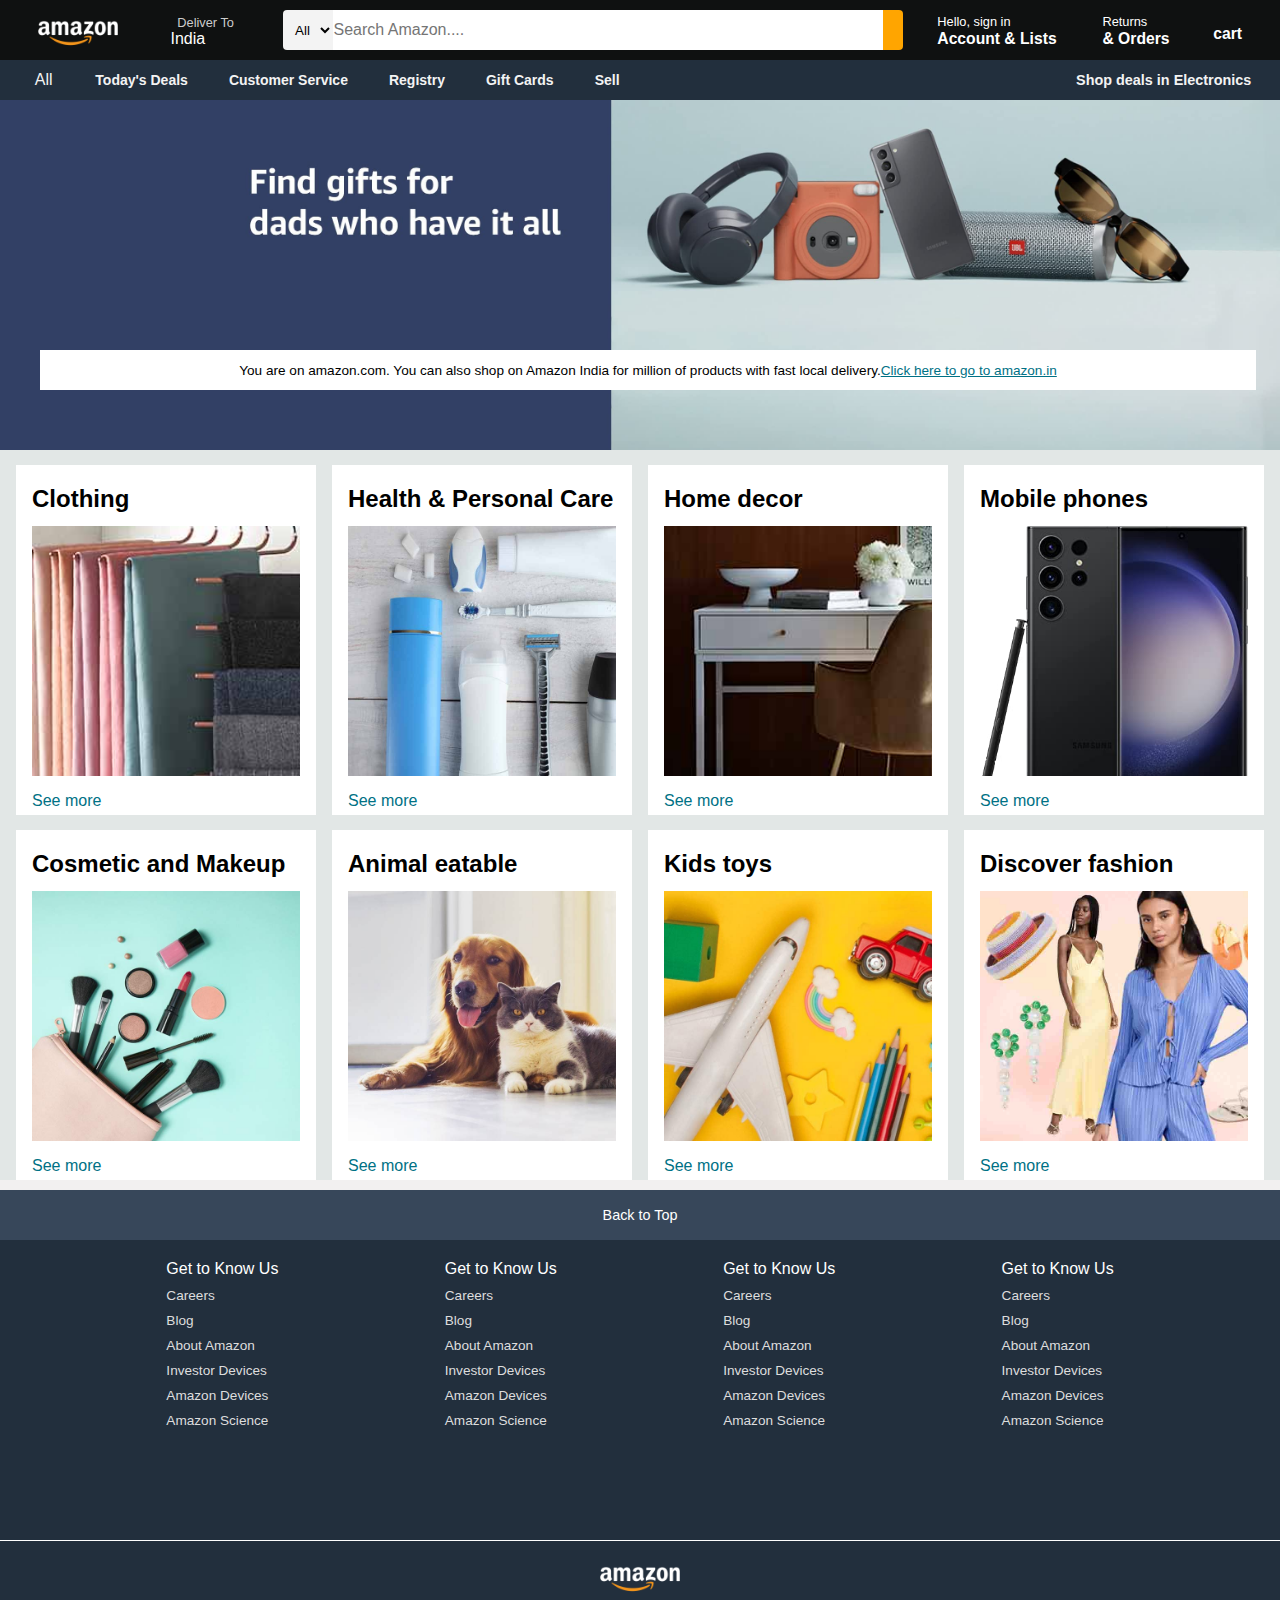
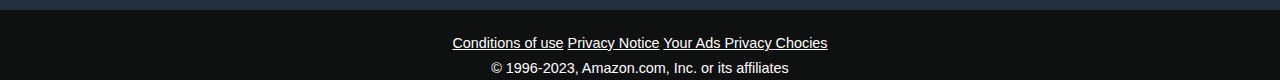
==== Amazon-clone/index.html @ 1f598649 "Project completed" ====
<!DOCTYPE html>
<html lang="en">
<head>
    <meta charset="UTF-8">
    <meta http-equiv="X-UA-Compatible" content="IE=edge">
    <meta name="viewport" content="width=device-width, initial-scale=1.0">
    <title>Amazon</title>
    <link rel="stylesheet" href="style.css">
    <link rel="stylesheet" href="https://cdnjs.cloudflare.com/ajax/libs/font-awesome/6.4.2/css/all.min.css" integrity="sha512-z3gLpd7yknf1YoNbCzqRKc4qyor8gaKU1qmn+CShxbuBusANI9QpRohGBreCFkKxLhei6S9CQXFEbbKuqLg0DA==" crossorigin="anonymous" referrerpolicy="no-referrer" />
    <!-- the above link is a also a style sheet which is stored in a cloud and from there we are using by the help of cdn[content delivery network] -->

</head>
<body>
    <header>    
        <!-- <h1>jai shree ram</h1> -->
    <div class="navbar">
        <div class="nav-logo border">
            <div class="logo">
            </div>
        </div>

        <div class="nav-address border">
            <p style="font-size: 0.8rem; color: #cccccc;">Deliver To</p>
            <div class="add-icon">
                <i class="fa-solid fa-location-dot"></i>
                <p style="font-size: 1rem; color: #ffffff;">India</p>
            </div>
        </div>
        
        <div class="nav-search">
            <select name="" class="search-select">
                <option value="">All</option>
            </select>
            <input type="search" placeholder="Search Amazon...." class="search-input">
            <div class="search-icon">
                <i class="fa-solid fa-magnifying-glass fa-beat-fade"></i> 
            </div>
        </div>

           <div class="nav-singin border">
            <div class="pp1">
                <p><span>Hello, sign in</span></p>
            <p class="nav-second">Account & Lists</p>
            </div>
            
            <div class="pp">
                <i class="fa-solid fa-caret-down fa-fade"></i>
            </div>
           
           </div> 

           <div class="nav-return border">
            <p><span>Returns</span></p>
            <p class="nav-second">& Orders</p>
           </div> 

           <div class="nav-cart border" >
            <i class="fa-solid fa-cart-shopping fa-bounce" style="color: #fcfcfc;"></i>
            cart
           </div>
    </div>

        <div class="panel ">
            <div class="panel-all border">
                <i class="fa-solid fa-bars"></i>  
               All 
            </div>
            <div class="panel-ops">
                <p class="border">Today's Deals</p>
                <p class="border">Customer Service</p>
                <p class="border"> Registry</p>
                <p class="border">Gift Cards</p>
                <p class="border">Sell</p>
            </div>
            <div class="panel-deals border">
                Shop deals in Electronics
            </div>
        </div>
    </header>
    
    <div class="hero-section">
        <div class="hero-msg">
            <p>You are on amazon.com. You can also shop on Amazon India for million of products with fast local delivery. </p>
            <a href="#">Click here to go to amazon.in</a>
        </div>
    </div>

        <div class="shop-section">
            <div class="box1 box">
                <div class="box-content">
                    <h2>Clothing</h2>
                <div class="box-img" style="background-image: url(./box1_image.jpg);">
                </div>
                <p>See more</p>
                </div>    
            </div>

            <div class="box2 box">
                <div class="box-content">
                    <h2>Health & Personal Care</h2>
                <div class="box-img" style="background-image: url(./box2_image.jpg);">
                </div>
                <p>See more</p>
                </div> 
            </div>
            <div class="box3 box">
                <div class="box-content">
                    <h2>Home decor</h2>
                <div class="box-img" style="background-image: url(./box3_image.jpg);">
                </div>
                <p>See more</p>
                </div> 
            </div>
            <div class="box4 box">
                <div class="box-content">
                    <h2>Mobile phones</h2>
                <div class="box-img" style="background-image: url(./box4_image.jpg);">
                </div>
                <p>See more</p>
                </div> 
            </div>

            <div class="box1 box">
                <div class="box-content">
                    <h2>Cosmetic and Makeup</h2>
                <div class="box-img" style="background-image: url(./box5_image.jpg);">
                </div>
                <p>See more</p>
                </div>    
            </div>

            <div class="box2 box">
                <div class="box-content">
                    <h2>Animal eatable</h2>
                <div class="box-img" style="background-image: url(./box6_image.jpg);">
                </div>
                <p>See more</p>
                </div> 
            </div>
            <div class="box3 box">
                <div class="box-content">
                    <h2>Kids toys</h2>
                <div class="box-img" style="background-image: url(./box7_image.jpg);">
                </div>
                <p>See more</p>
                </div> 
            </div>
            <div class="box4 box">
                <div class="box-content">
                    <h2>Discover fashion</h2>
                <div class="box-img" style="background-image: url(./box8_image.jpg);">
                </div>
                <p>See more</p>
                </div> 
            </div>
        </div>

<footer>
    <div class="foot-panel1">
        Back to Top 
    </div>

    <div class="foot-panel2">
        <ul>
            <p>Get to Know Us</p>
            <a href="#">Careers</a>
            <a href="#">Blog</a>
            <a href="#">About Amazon</a>
            <a href="#">Investor Devices</a>
            <a href="#">Amazon Devices</a>
            <a href="#">Amazon Science</a>
        </ul>
        <ul>
            <p>Get to Know Us</p>
            <a href="#">Careers</a>
            <a href="#">Blog</a>
            <a href="#">About Amazon</a>
            <a href="#">Investor Devices</a>
            <a href="#">Amazon Devices</a>
            <a href="#">Amazon Science</a>
        </ul>
        <ul>
            <p>Get to Know Us</p>
            <a href="#">Careers</a>
            <a href="#">Blog</a>
            <a href="#">About Amazon</a>
            <a href="#">Investor Devices</a>
            <a href="#">Amazon Devices</a>
            <a href="#">Amazon Science</a>
        </ul>
        <ul>
            <p>Get to Know Us</p>
            <a href="#">Careers</a>
            <a href="#">Blog</a>
            <a href="#">About Amazon</a>
            <a href="#">Investor Devices</a>
            <a href="#">Amazon Devices</a>
            <a href="#">Amazon Science</a>
        </ul>
    </div>

    <div class="foot-panel3">
        <div class="logo"></div>
    </div>

    <div class="foot-panel4">
        <div class="pages">
            <a href="">Conditions of use</a>
            <a href="">Privacy Notice</a>
            <a href="">Your Ads Privacy Chocies</a>
        </div>
        <div class="copyright">
            © 1996-2023, Amazon.com, Inc. or its affiliates
        </div>
    </div>
</footer>
</body>
</html>
---- Amazon-clone/style.css ----
*{
    margin: 0;
    padding: 0;
    box-sizing: border-box;
    font-family: Arial;

}
body{
    background-color: rgba(240, 238, 238, 0.882);
}
.navbar{
    height: 60px;
    /* min-height: 60px; */
    background-color: #0f1111;
    color: white;
    display: flex;
    align-items: center;
    /* flex-wrap: wrap; */
    /* flex-direction: column; */
    /* padding: 5px ; */
    justify-content: space-evenly;
}
.nav-logo{
    width: 100px;
    height: 50px;
    /* background-color: white; */
    /* margin-left: 10px; */
    
}
.logo{
    background-image: url(./amazon_logo.png);
    background-size: cover;
    width: 100%;
    height: 50px;
}
.border:hover{
    border: 1.5px solid  white ;
    /* color: white; */
}
.add-icon{
    display: flex;
    /* justify-content: space-evenly; */
    gap: 0.3rem;
}
.nav-address{
    display: flex;
    flex-direction: column;
    padding: 10px;
    height: 50px;
    width: 100px;
}
.nav-address p{
    text-align: center;
    /* margin-left: 8px; */
}

.nav-search{
    display: flex;
    border-radius: 4px;
    width: 620px;
    height: 40px;
}
.nav-search:hover{
    border: 3.5px solid orange;
}
.search-input{
    width: 550px;
    font-size:1rem ;
    border: none;
}
.search-icon{
    display: flex;
    background-color: orange;
    border-top-right-radius: 4px;
    border-bottom-right-radius: 4px;
    justify-content: center;
    align-items: center;
    /* margin-left: 0px; */
    padding: 10px;
    font-size: 1.2rem;
    color: black;
}
.search-select{
    background-color: #f3f3f3;
    width: 50px;
    text-align: center;
    /* border-radius: 4px; */
    border-top-left-radius: 4px;
    border-bottom-left-radius: 4px;
    border: none;       /* it wil remove the border of the select item */
}

span{
    font-size: 0.8rem;
}
.nav-second{
    font-size: 0.98rem;
    font-weight: bold;
}
.nav-singin{
    padding: 6px;
    display: flex;
}
.nav-return{
    padding: 6px;
}
.nav-cart i{
    font-size: 25px;
}
.nav-cart{
    padding: 10px;
    font-size: 0.98rem;
    font-weight: bold;
}
.pp{
    display: flex;
    /* text-align: end; */
    align-items: end;
    /* text-align: end; */
    /* justify-content:; */
    margin-left: 6px;
    margin-bottom: 3px;
}
/* pannel */
.panel{
    height: 40px;
    display: flex;
    justify-content: space-evenly;
    background-color: #222f3d;
    color:#f3f3f3;
    /* padding: 10px; */
    align-items: center;
}
.panel-ops{
    /* justify-content: space-between; */
    display: flex;
    width: 75%;
    font-size: 14px;
    /* margin-left: px; */
}
.panel-deals{
    font-size: 0.9rem;
    font-weight: bold;
}
.panel-all{
    padding: 6px;
    font-size: 1rem;
}
.panel-ops p{
    margin-right: 25px;
    padding: 8px;
    font-weight: 550;
}

/* -------------------HERO SECTION---------------------- */

.hero-section{
    background-image: url(./hero_image.jpg);
    background-size:cover;
    /* background-position-x:-100px; */
    
    /* width: 100%; */
    height: 350px;
    /* margin-right: 200px; */
    /* display: flex; */
    /* position: relative; */

}
.hero-msg{
    /* color: white; */
    background-color: white;
    height: 40px;
    padding: 10px;
    display: flex;
    justify-content: center;
    align-items: center;
    /* margin-top: 200px; */
    /* position: absolute; */
    position: absolute;
    width: 95%;
    top: 350px;
    left: 40px;
    font-size: 0.85rem;
}
.hero-msg a{
    font-size: 0.85rem;
    color: #007185;
}

.shop-section{
    display: flex;
    flex-wrap: wrap;
    justify-content: space-evenly;
    background-color: #e2e7e6 ;
    /* backdrop-filter: blur(1000px); */

}
.box{
    /* border: 2px solid white; */
    background-color: white;
    margin-top:15px ;
    /* position: relative; */
    /* top: -40px; */
    padding: 20px 0px 15px;
    /* border-radius: 10px; */
    height: 350px;
    width: 300px;
    /* box-shadow: rgba(50, 50, 93, 0.25) 0px 30px 60px -12px inset, rgba(0, 0, 0, 0.3) 0px 18px 36px -18px inset;
    box-shadow: rgba(0, 0, 0, 0.25) 0px 54px 55px, rgba(0, 0, 0, 0.12) 0px -12px 30px, rgba(0, 0, 0, 0.12) 0px 4px 6px, rgba(0, 0, 0, 0.17) 0px 12px 13px, rgba(0, 0, 0, 0.09) 0px -3px 5px; */
}
.box-img{
    height: 250px;
    background-size: cover;
    /* background-repeat: no-repeat; */
    margin-top: 0.8rem;
    margin-bottom: 1rem;

}
.box-content{
    margin-left: 1rem;
    margin-right: 1rem;
    /* padding: 7px; */
    
}
.box-content p{
    color:#007185 ;
}

/* Footer */
footer{
    margin-top: 10px;
}
.foot-panel1{
    background-color: #37475a;
    color: white;
    text-align: center;
    /* padding: 20px; */
    /* margin-top: 20px; */
    height: 50px;
    display: flex;
    justify-content: center;
    align-items: center;
    font-size: 0.9rem
}
.foot-panel2{
    display: flex;
    justify-content: space-evenly;
    height: 300px;
    background-color: #222f3d;
    color: white;
}
ul a{
    display: block;
    color: #dddddd;
    text-decoration: wavy;
    font-size: 0.85rem;
    margin-top: 10px;
}
ul{
    margin-top: 20px;
}

.foot-panel3{
    background-color: #222f3d;
    color: white;
    border-top: 0.5px solid white ;
    height: 70px;
    display: flex;
    justify-content: center;
    align-items: center;
}
.logo{
    background-image: url(./amazon_logo.png);
    background-size: cover;
    height: 50px;
    width: 100px;
}
.foot-panel4{
    background-color: #0f1111;
    color: white;
    /* display: flex;
    justify-content: center;
    align-items: center; */
    height: 70px;
    font-size: 0.9rem;
    text-align: center;
}
.pages{
    padding-top: 25px;
}
.copyright{
    
    padding-top: 9px;
}
.pages a{
    
    color: white;
}
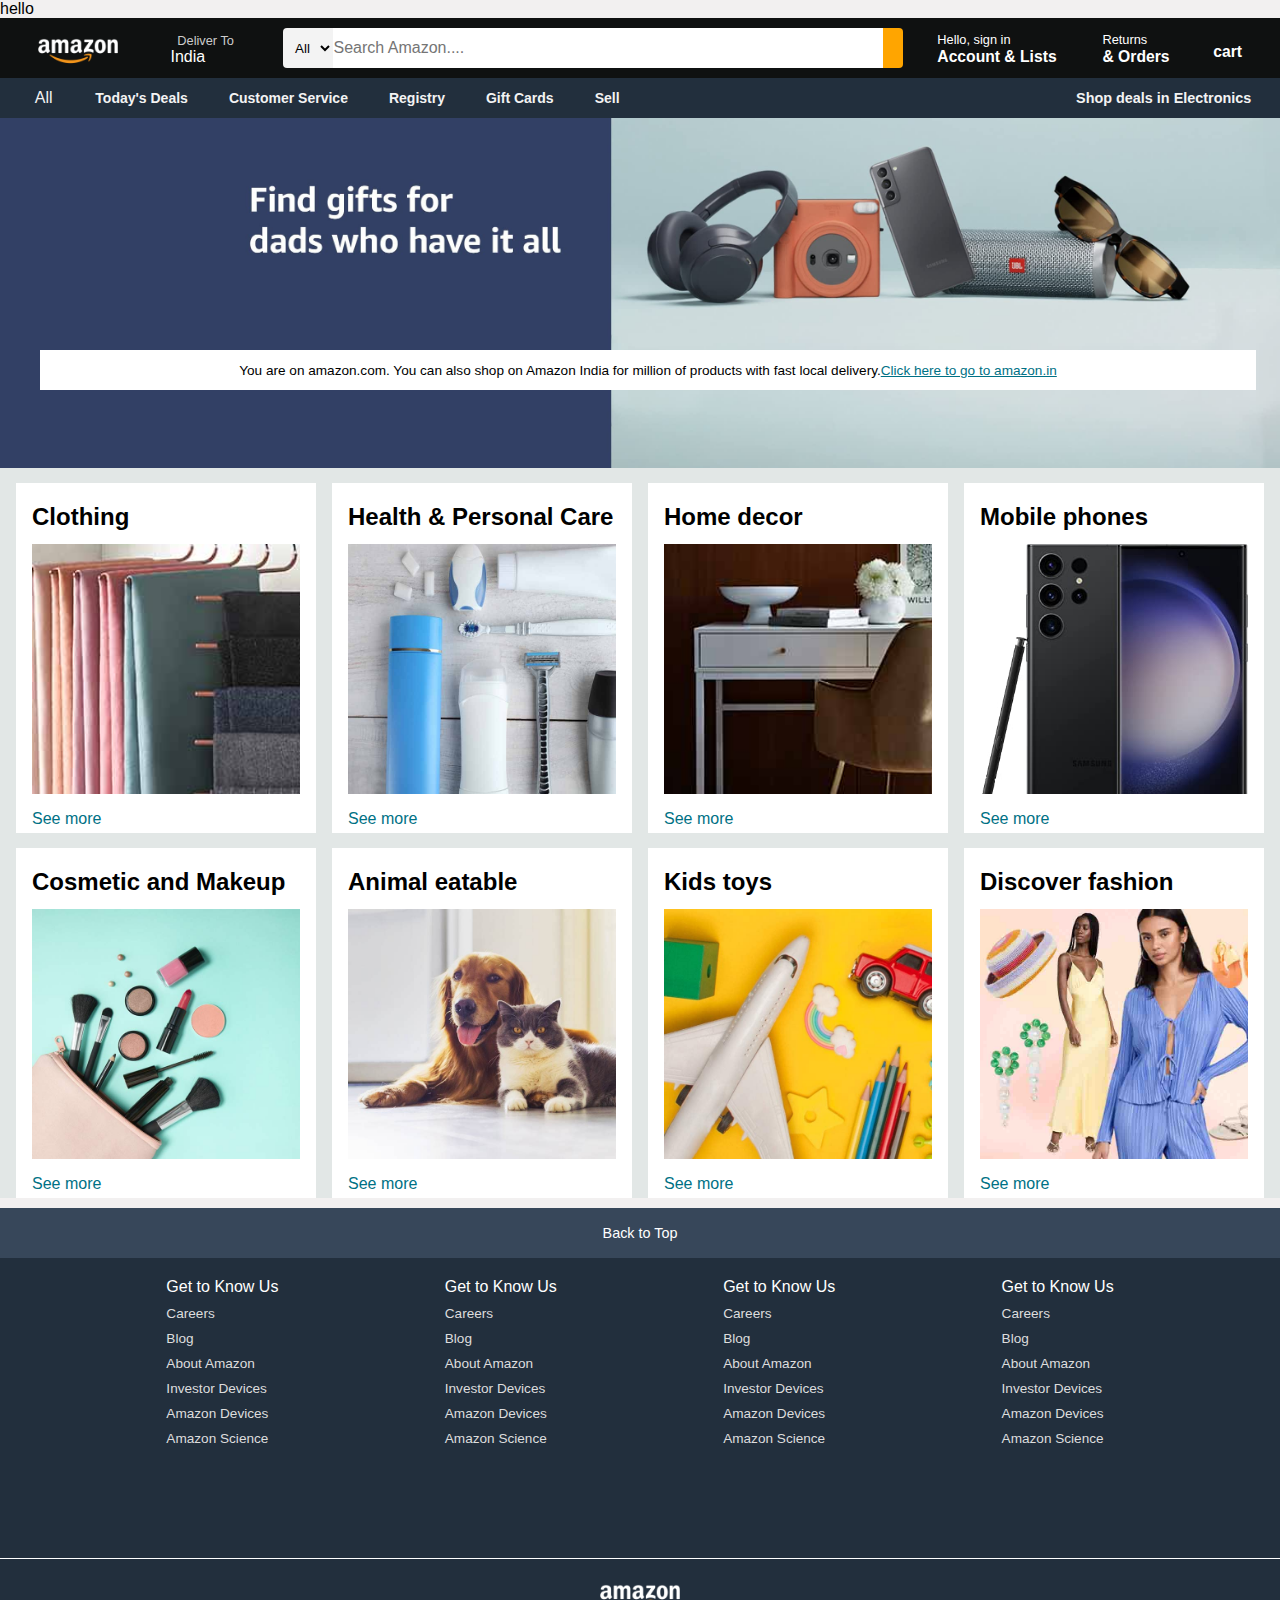
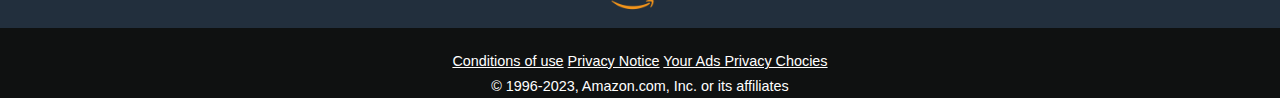
==== commit 15b3878f: "change" ====
--- a/Amazon-clone/index.html
+++ b/Amazon-clone/index.html
@@ -8,7 +8,7 @@
     <link rel="stylesheet" href="style.css">
     <link rel="stylesheet" href="https://cdnjs.cloudflare.com/ajax/libs/font-awesome/6.4.2/css/all.min.css" integrity="sha512-z3gLpd7yknf1YoNbCzqRKc4qyor8gaKU1qmn+CShxbuBusANI9QpRohGBreCFkKxLhei6S9CQXFEbbKuqLg0DA==" crossorigin="anonymous" referrerpolicy="no-referrer" />
     <!-- the above link is a also a style sheet which is stored in a cloud and from there we are using by the help of cdn[content delivery network] -->
-
+hello
 </head>
 <body>
     <header>    
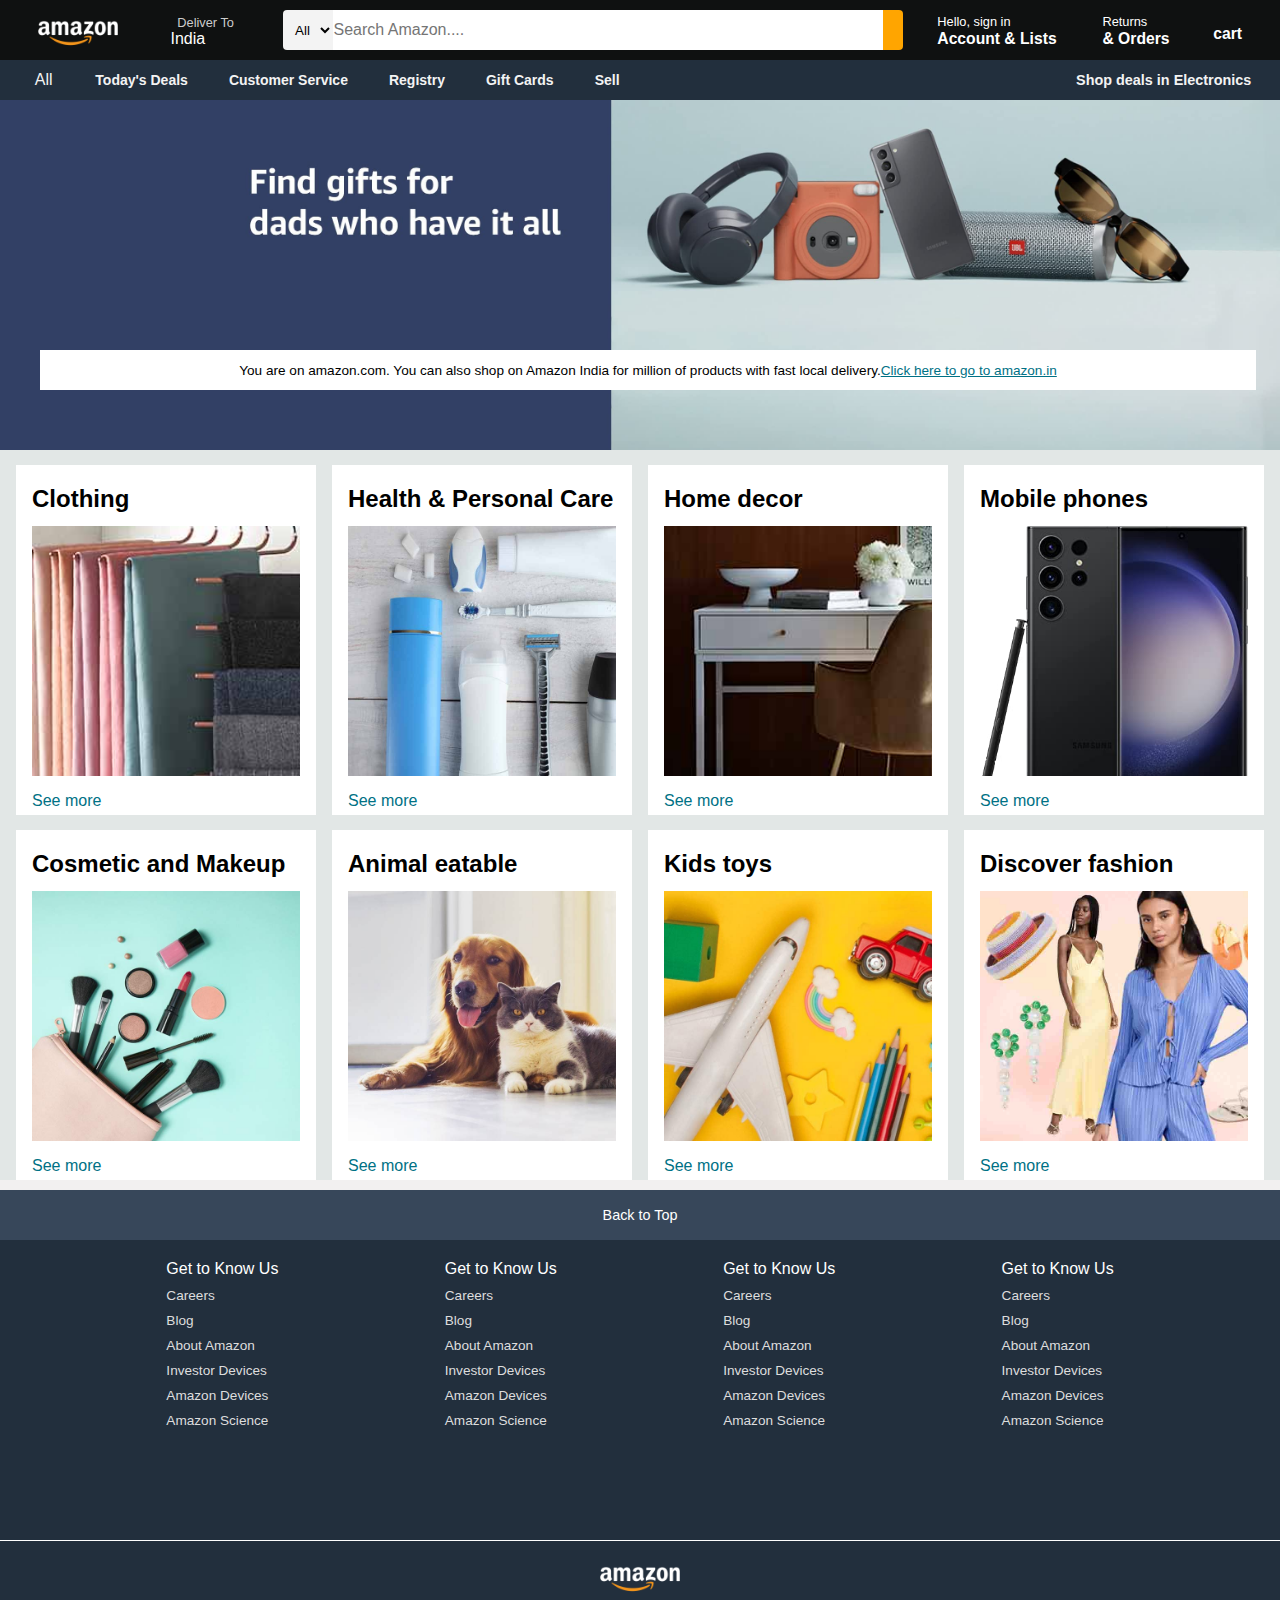
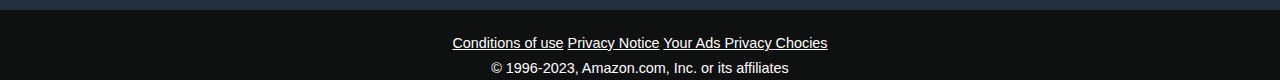
==== commit bf58b84f: "Project completed" ====
--- a/Amazon-clone/index.html
+++ b/Amazon-clone/index.html
@@ -8,7 +8,7 @@
     <link rel="stylesheet" href="style.css">
     <link rel="stylesheet" href="https://cdnjs.cloudflare.com/ajax/libs/font-awesome/6.4.2/css/all.min.css" integrity="sha512-z3gLpd7yknf1YoNbCzqRKc4qyor8gaKU1qmn+CShxbuBusANI9QpRohGBreCFkKxLhei6S9CQXFEbbKuqLg0DA==" crossorigin="anonymous" referrerpolicy="no-referrer" />
     <!-- the above link is a also a style sheet which is stored in a cloud and from there we are using by the help of cdn[content delivery network] -->
-hello
+
 </head>
 <body>
     <header>    
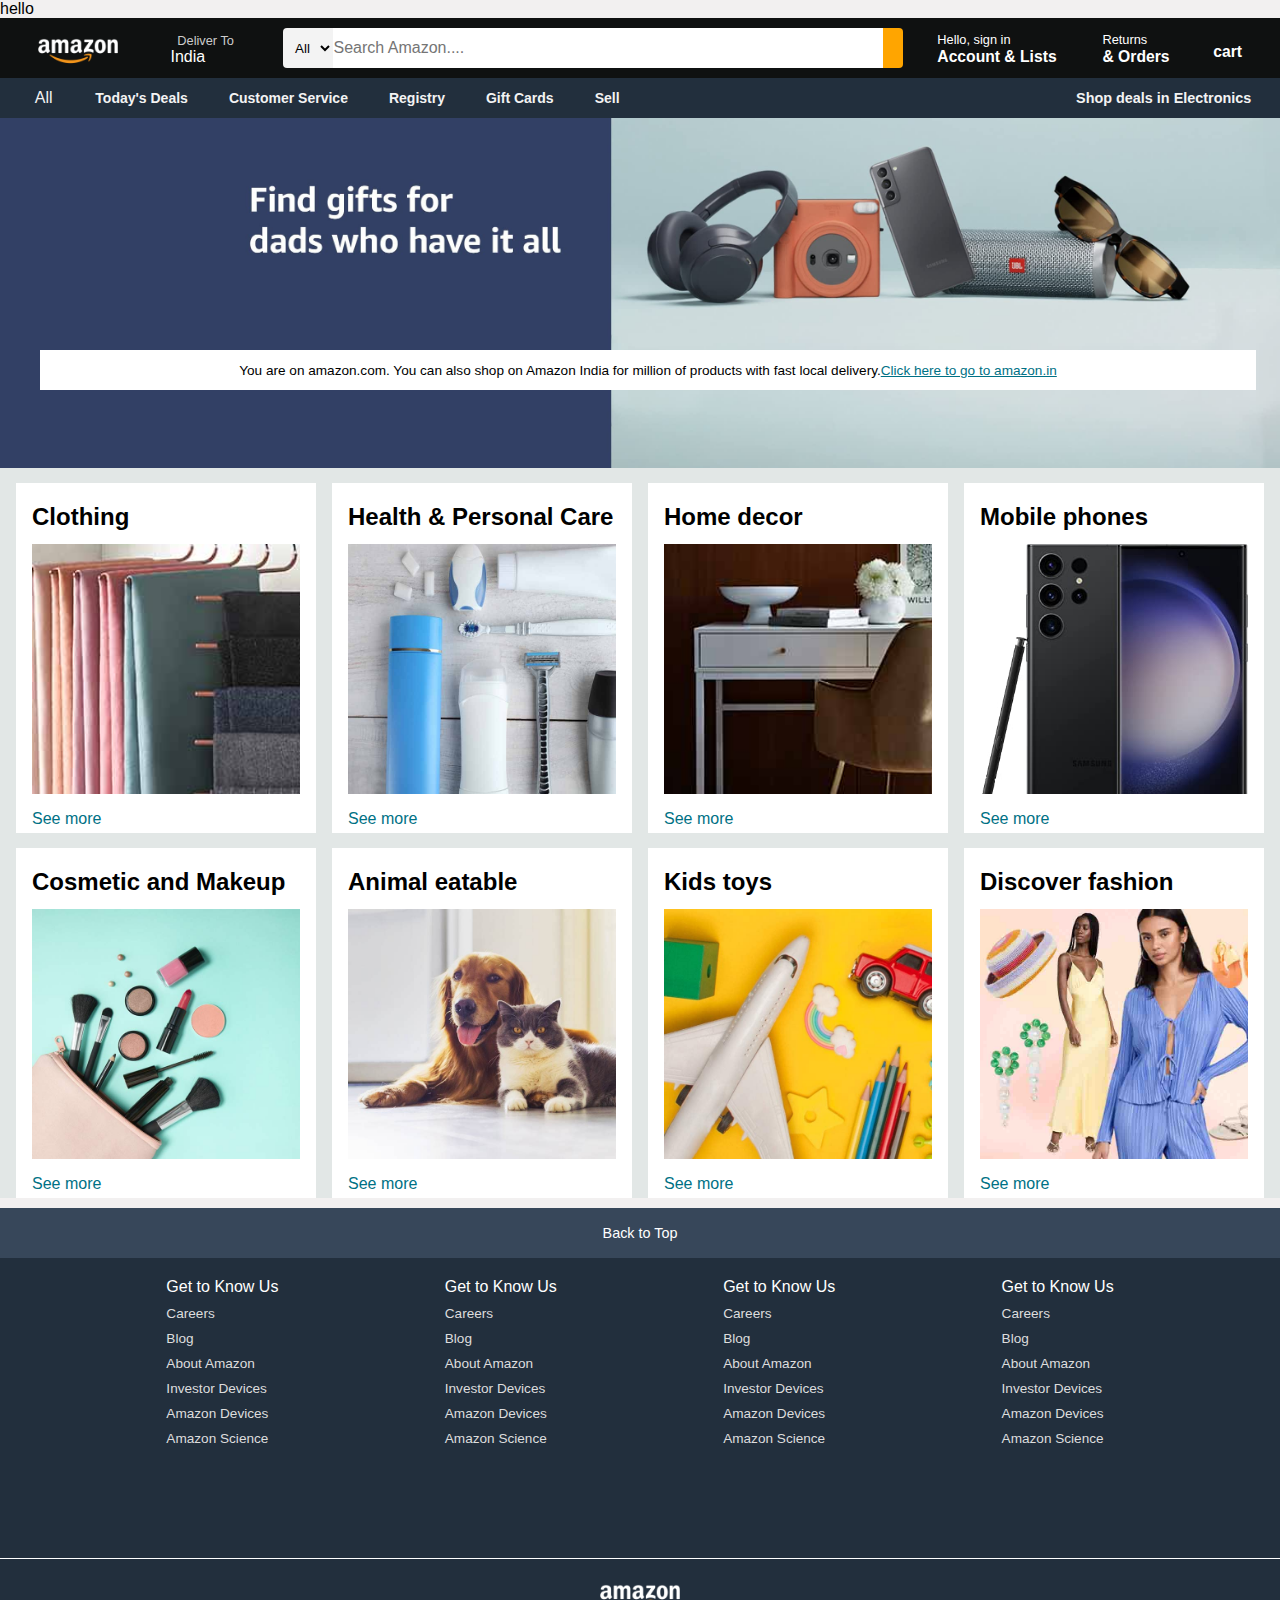
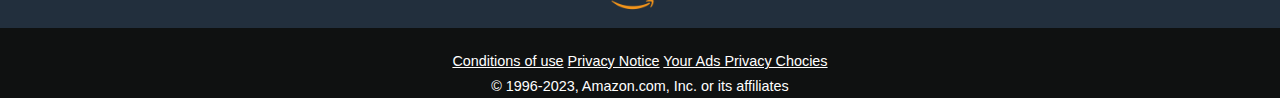
==== commit 72830b15: "hello" ====
--- a/Amazon-clone/index.html
+++ b/Amazon-clone/index.html
@@ -8,7 +8,7 @@
     <link rel="stylesheet" href="style.css">
     <link rel="stylesheet" href="https://cdnjs.cloudflare.com/ajax/libs/font-awesome/6.4.2/css/all.min.css" integrity="sha512-z3gLpd7yknf1YoNbCzqRKc4qyor8gaKU1qmn+CShxbuBusANI9QpRohGBreCFkKxLhei6S9CQXFEbbKuqLg0DA==" crossorigin="anonymous" referrerpolicy="no-referrer" />
     <!-- the above link is a also a style sheet which is stored in a cloud and from there we are using by the help of cdn[content delivery network] -->
-
+hello
 </head>
 <body>
     <header>    
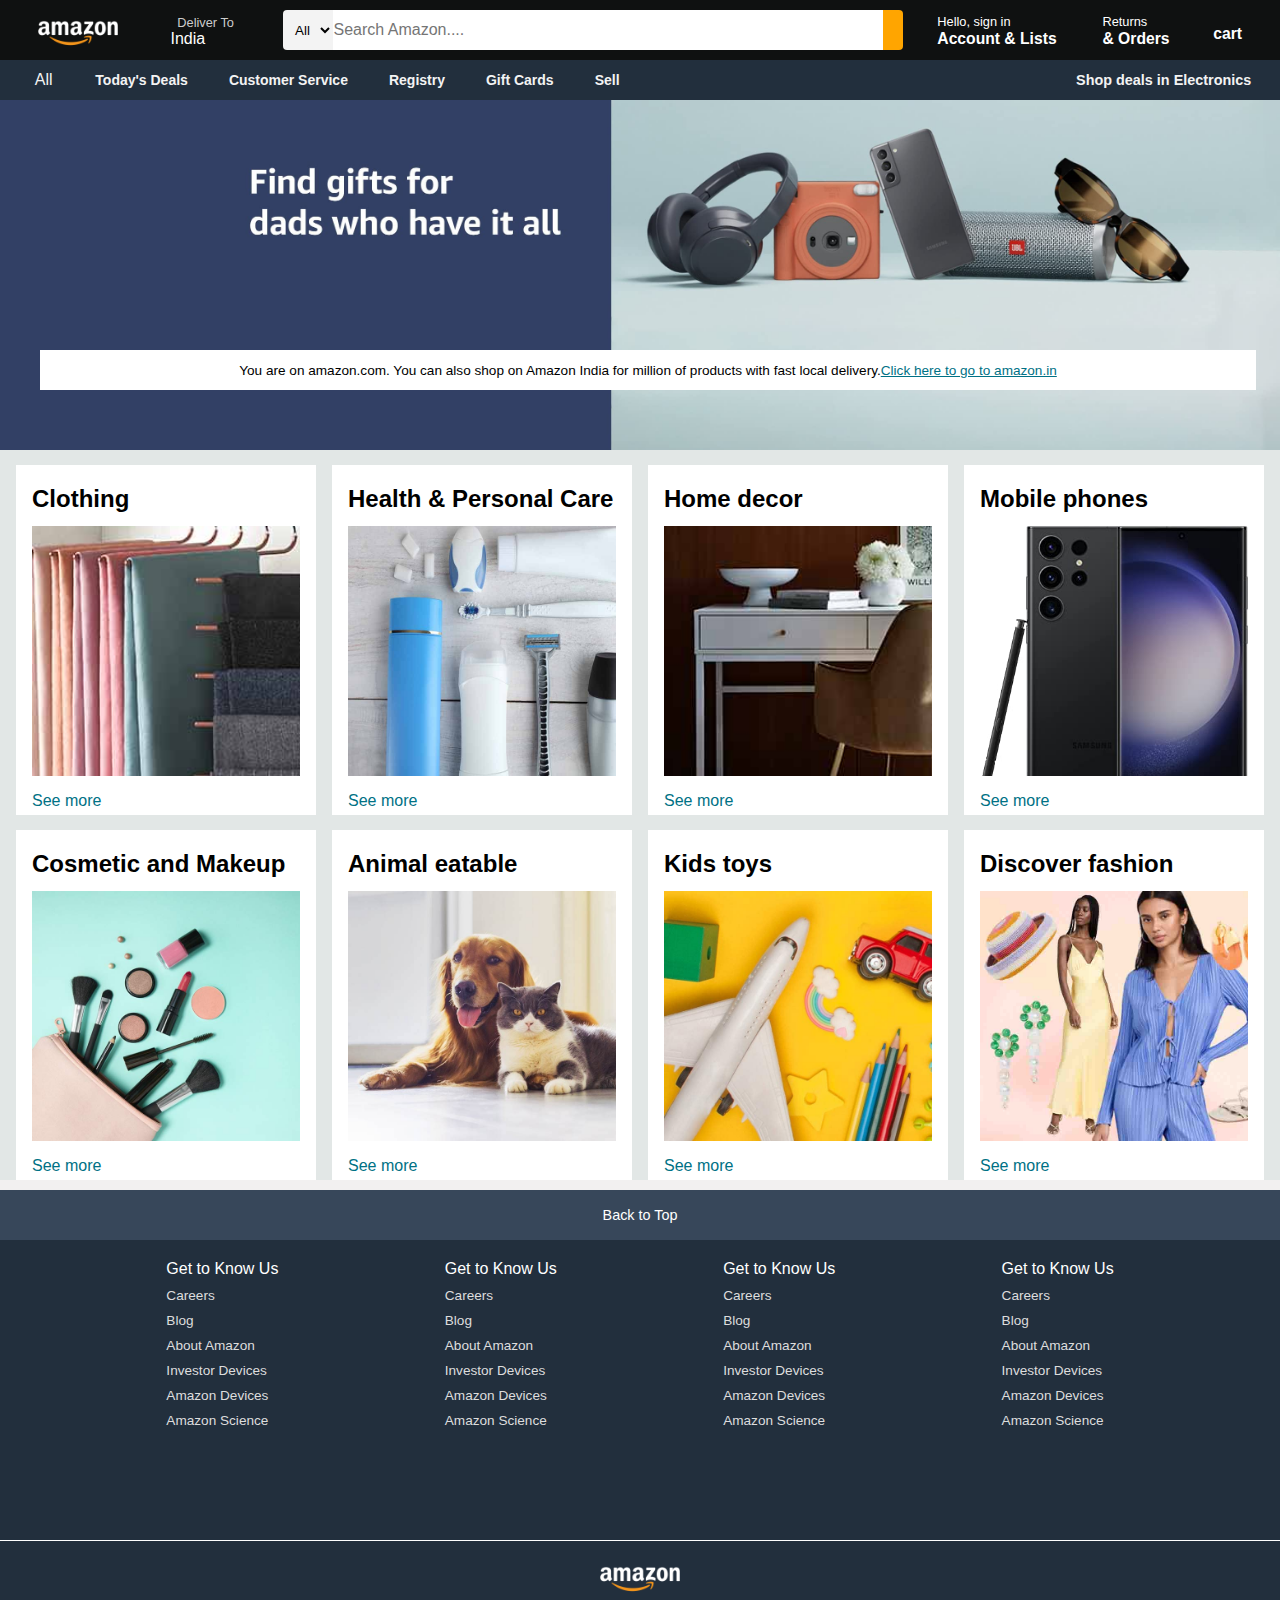
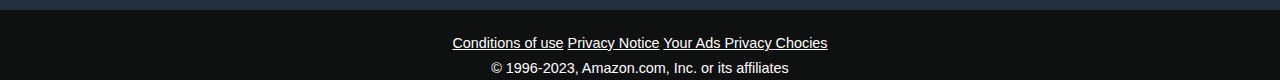
==== commit 3bef398b: "project completed" ====
--- a/Amazon-clone/index.html
+++ b/Amazon-clone/index.html
@@ -8,7 +8,7 @@
     <link rel="stylesheet" href="style.css">
     <link rel="stylesheet" href="https://cdnjs.cloudflare.com/ajax/libs/font-awesome/6.4.2/css/all.min.css" integrity="sha512-z3gLpd7yknf1YoNbCzqRKc4qyor8gaKU1qmn+CShxbuBusANI9QpRohGBreCFkKxLhei6S9CQXFEbbKuqLg0DA==" crossorigin="anonymous" referrerpolicy="no-referrer" />
     <!-- the above link is a also a style sheet which is stored in a cloud and from there we are using by the help of cdn[content delivery network] -->
-hello
+
 </head>
 <body>
     <header>    
